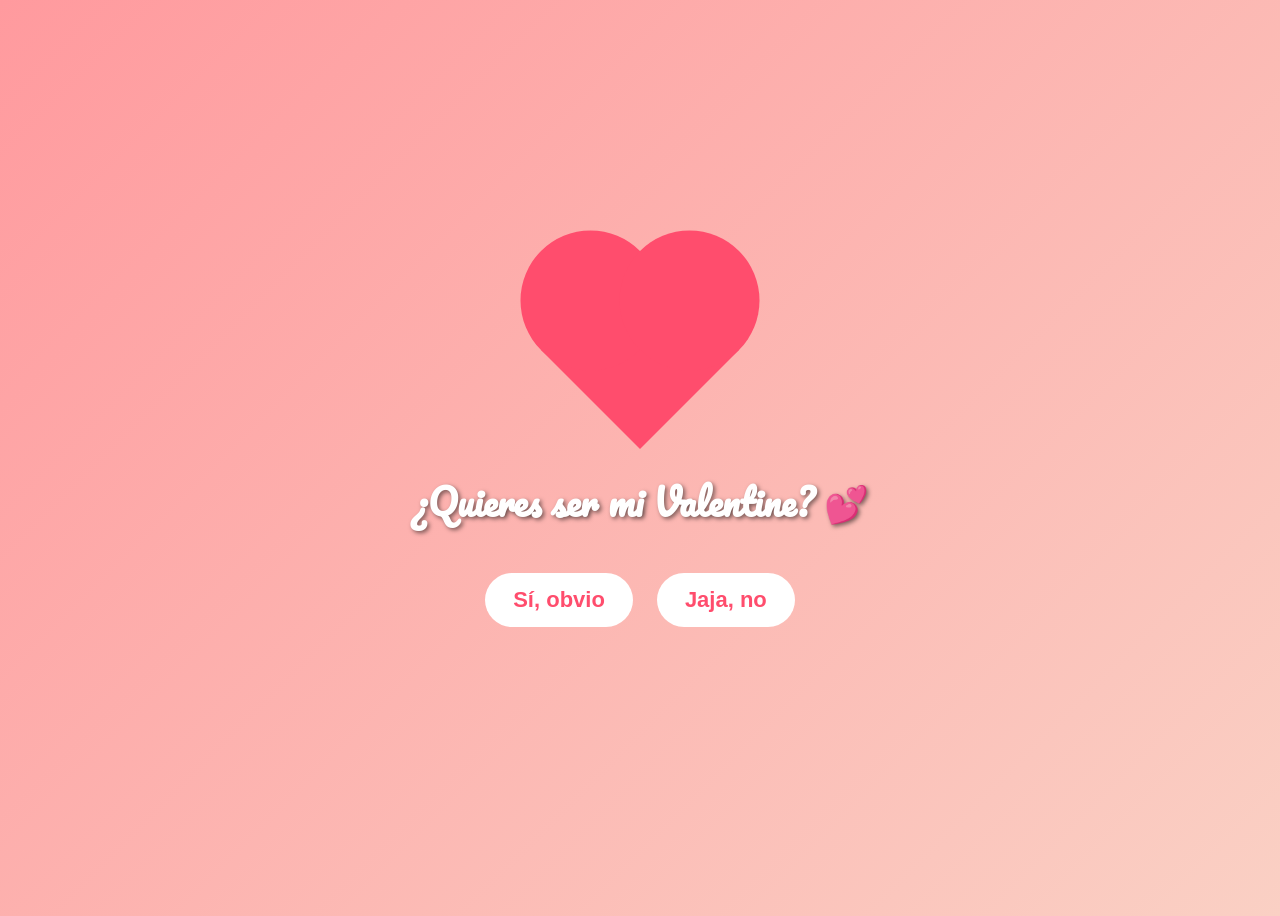
==== index.html @ 2b53ea10 "Renamed for GPages" ====
<!DOCTYPE html>
<html lang="es">
  <head>
    <meta charset="UTF-8" />
    <meta name="viewport" content="width=device-width, initial-scale=1.0" />
    <title>Valentine's Day 💖</title>
    <style>
      @font-face {
        font-family: "Pacifico";
        src: url("fonts/Pacifico-Regular.ttf") format("truetype");
        font-weight: normal;
        font-style: normal;
      }

      body {
        display: flex;
        justify-content: center;
        align-items: center;
        flex-direction: column;
        height: 100vh;
        background: linear-gradient(135deg, #ff9a9e, #fad0c4);
        text-align: center;
        font-family: "Pacifico", cursive;
      }

      .heart {
        position: relative;
        width: 140px;
        height: 140px;
        background-color: #ff4d6d;
        transform: rotate(-45deg);
        animation: pulse 1s infinite;
        margin-bottom: 30px;
      }

      .heart:before,
      .heart:after {
        content: "";
        position: absolute;
        width: 140px;
        height: 140px;
        background-color: #ff4d6d;
        border-radius: 50%;
      }

      .heart:before {
        top: -70px;
        left: 0;
      }

      .heart:after {
        left: 70px;
        top: 0;
      }

      @keyframes pulse {
        0% {
          transform: scale(1) rotate(-45deg);
        }
        50% {
          transform: scale(1.1) rotate(-45deg);
        }
        100% {
          transform: scale(1) rotate(-45deg);
        }
      }

      .text {
        font-size: 36px;
        font-weight: bold;
        color: white;
        text-shadow: 2px 2px 4px rgba(0, 0, 0, 0.5);
        opacity: 0;
        animation: fadeIn 2s ease-in-out forwards;
        margin-bottom: 20px;
        margin-top: 20px;
      }

      @keyframes fadeIn {
        0% {
          opacity: 0;
        }
        100% {
          opacity: 1;
        }
      }

      .buttons {
        margin-top: 10px;
      }

      .button {
        background-color: white;
        color: #ff4d6d;
        border: none;
        padding: 14px 28px;
        margin: 10px;
        font-size: 22px;
        font-weight: bold;
        border-radius: 40px;
        cursor: pointer;
        transition: transform 0.2s, background 0.3s;
      }

      .button:hover {
        transform: scale(1.1);
        background: #ffe4e9;
      }

      .snackbar {
        visibility: hidden;
        min-width: 280px;
        background-color: rgba(51, 51, 51, 0.9);
        color: white;
        text-align: center;
        border-radius: 15px;
        padding: 16px;
        position: fixed;
        bottom: 40px;
        left: 50%;
        transform: translateX(-50%);
        font-size: 20px;
        font-weight: bold;
        box-shadow: 0px 4px 10px rgba(0, 0, 0, 0.3);
      }

      .show {
        visibility: visible;
        animation: fadeInOut 3s;
      }

      @keyframes fadeInOut {
        0% {
          opacity: 0;
        }
        10% {
          opacity: 1;
        }
        90% {
          opacity: 1;
        }
        100% {
          opacity: 0;
        }
      }
    </style>
  </head>
  <body>
    <div class="heart"></div>
    <div class="text">¿Quieres ser mi Valentine? 💕</div>
    <div class="buttons">
      <button
        class="button"
        onclick="showSnackbar('¡Sabía que dirías que sí, porque soy genial! 😎... Nah, es porque te amooo! 💖')"
      >
        Sí, obvio
      </button>
      <button
        class="button"
        onclick="showSnackbar('¡JAJA, no tienes opción! 😆💕')"
      >
        Jaja, no
      </button>
    </div>
    <div id="snackbar" class="snackbar"></div>
    <script>
      function showSnackbar(message) {
        var snackbar = document.getElementById("snackbar");
        snackbar.innerText = message;
        snackbar.classList.add("show");
        setTimeout(function () {
          snackbar.classList.remove("show");
        }, 3000);
      }
    </script>
  </body>
</html>
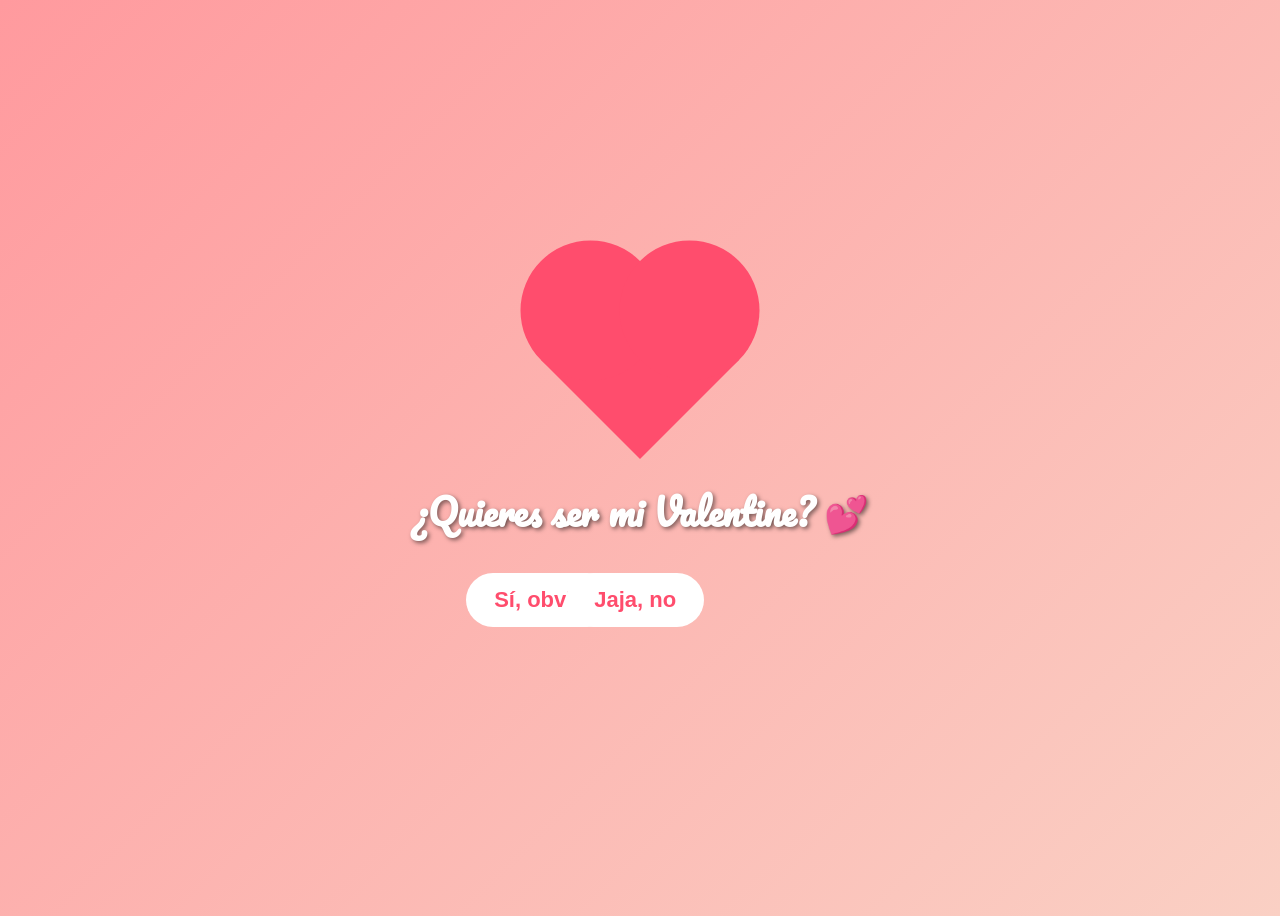
==== commit 59d08f69: "Prebuild" ====
--- a/index.html
+++ b/index.html
@@ -21,6 +21,7 @@
         background: linear-gradient(135deg, #ff9a9e, #fad0c4);
         text-align: center;
         font-family: "Pacifico", cursive;
+        overflow: hidden;
       }
 
       .heart {
@@ -87,6 +88,9 @@
 
       .buttons {
         margin-top: 10px;
+        position: relative;
+        display: flex;
+        gap: 20px;
       }
 
       .button {
@@ -94,12 +98,13 @@
         color: #ff4d6d;
         border: none;
         padding: 14px 28px;
-        margin: 10px;
         font-size: 22px;
         font-weight: bold;
         border-radius: 40px;
         cursor: pointer;
         transition: transform 0.2s, background 0.3s;
+        white-space: nowrap; /* Asegura que el texto esté en una sola línea */
+        position: absolute;
       }
 
       .button:hover {
@@ -151,19 +156,29 @@
     <div class="buttons">
       <button
         class="button"
-        onclick="showSnackbar('¡Sabía que dirías que sí, porque soy genial! 😎... Nah, es porque te amooo! 💖')"
+        onclick="showSnackbar('¡Sabía que dirías que sí, porque soy genial! 😎\n...\n Nah, ¡Es porque te amooo! 💖')"
+        style="position: relative; left: -100px;"
       >
         Sí, obvio
       </button>
       <button
         class="button"
-        onclick="showSnackbar('¡JAJA, no tienes opción! 😆💕')"
+        id="noButton"
+        onmouseover="moveButton()"
       >
         Jaja, no
       </button>
     </div>
     <div id="snackbar" class="snackbar"></div>
     <script>
+      let moveCount = 0;
+      const maxMoves = 3;
+      const button = document.getElementById("noButton");
+
+      // Guardar la posición original del botón
+      let originalX = button.offsetLeft;
+      let originalY = button.offsetTop;
+
       function showSnackbar(message) {
         var snackbar = document.getElementById("snackbar");
         snackbar.innerText = message;
@@ -172,6 +187,38 @@
           snackbar.classList.remove("show");
         }, 3000);
       }
+
+      function moveButton() {
+        if (moveCount < maxMoves) {
+          const safePadding = 20;
+
+          // Obtener el tamaño de la ventana y del botón
+          const screenWidth = window.innerWidth;
+          const screenHeight = window.innerHeight;
+          const buttonWidth = button.offsetWidth;
+          const buttonHeight = button.offsetHeight;
+
+          // Calcular los límites para que no se salga de la pantalla
+          const maxX = screenWidth - buttonWidth - safePadding;
+          const maxY = screenHeight - buttonHeight - safePadding;
+          const minX = safePadding;
+          const minY = safePadding;
+
+          // Generar nuevas coordenadas aleatorias dentro de los límites visibles
+          const newX = Math.random() * (maxX - minX) + minX;
+          const newY = Math.random() * (maxY - minY) + minY;
+
+          button.style.position = "absolute";
+          button.style.left = `${newX}px`;
+          button.style.top = `${newY}px`;
+
+          moveCount++;
+        } else {
+          // Después de 3 movimientos, regresar a la posición original
+          button.style.left = `${originalX}px`;
+          button.style.top = `${originalY}px`;
+        }
+      }
     </script>
   </body>
 </html>
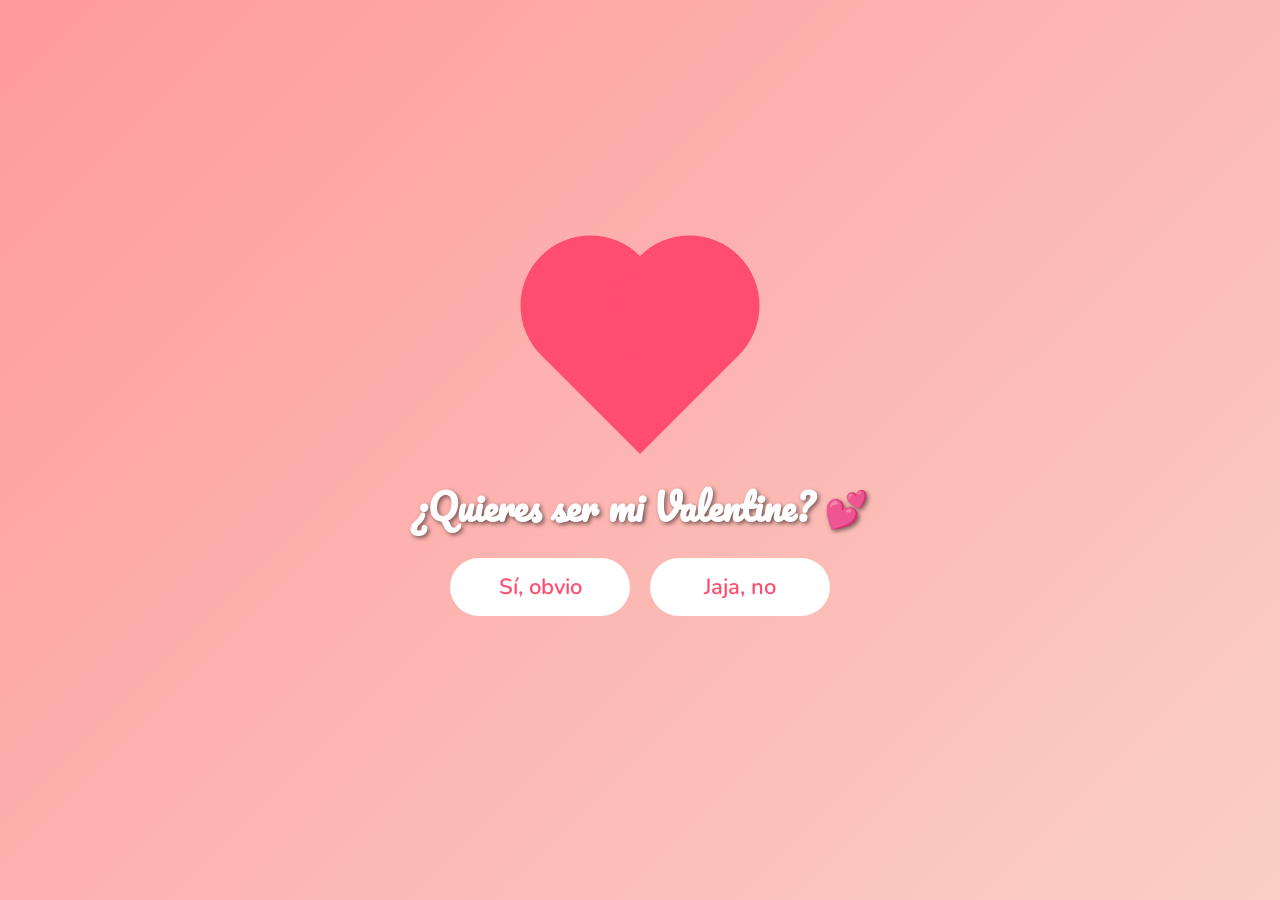
==== commit 4a32cbc2: "Movimiento horizontal NO" ====
--- a/index.html
+++ b/index.html
@@ -5,25 +5,35 @@
     <meta name="viewport" content="width=device-width, initial-scale=1.0" />
     <title>Valentine's Day 💖</title>
     <style>
+      /* Fuentes */
       @font-face {
         font-family: "Pacifico";
         src: url("fonts/Pacifico-Regular.ttf") format("truetype");
-        font-weight: normal;
-        font-style: normal;
-      }
-
+      }
+
+      @font-face {
+        font-family: "Nunito-SemiBold";
+        src: url("fonts/Nunito-SemiBold.ttf") format("truetype");
+      }
+
+      /* Diseño global */
+      html,
       body {
+        margin: 0;
+        padding: 0;
+        width: 100%;
+        height: 100%;
+        background: linear-gradient(135deg, #ff9a9e, #fad0c4);
         display: flex;
+        flex-direction: column;
         justify-content: center;
         align-items: center;
-        flex-direction: column;
-        height: 100vh;
-        background: linear-gradient(135deg, #ff9a9e, #fad0c4);
+        font-family: "Pacifico", cursive;
         text-align: center;
-        font-family: "Pacifico", cursive;
         overflow: hidden;
       }
 
+      /* Corazón animado */
       .heart {
         position: relative;
         width: 140px;
@@ -34,8 +44,8 @@
         margin-bottom: 30px;
       }
 
-      .heart:before,
-      .heart:after {
+      .heart::before,
+      .heart::after {
         content: "";
         position: absolute;
         width: 140px;
@@ -44,67 +54,60 @@
         border-radius: 50%;
       }
 
-      .heart:before {
+      .heart::before {
         top: -70px;
         left: 0;
       }
 
-      .heart:after {
+      .heart::after {
         left: 70px;
         top: 0;
       }
 
       @keyframes pulse {
-        0% {
+        0%,
+        100% {
           transform: scale(1) rotate(-45deg);
         }
         50% {
           transform: scale(1.1) rotate(-45deg);
         }
-        100% {
-          transform: scale(1) rotate(-45deg);
-        }
-      }
-
+      }
+
+      /* Texto */
       .text {
         font-size: 36px;
         font-weight: bold;
         color: white;
         text-shadow: 2px 2px 4px rgba(0, 0, 0, 0.5);
-        opacity: 0;
-        animation: fadeIn 2s ease-in-out forwards;
-        margin-bottom: 20px;
-        margin-top: 20px;
-      }
-
-      @keyframes fadeIn {
-        0% {
-          opacity: 0;
-        }
-        100% {
-          opacity: 1;
-        }
-      }
-
+        margin: 20px;
+      }
+
+      /* Contenedor de botones */
       .buttons {
-        margin-top: 10px;
+        display: flex;
+        align-items: center;
+        justify-content: center;
+        gap: 20px;
         position: relative;
-        display: flex;
-        gap: 20px;
-      }
-
+        width: 400px; /* Se asegura espacio para que el botón "No" pueda moverse */
+      }
+
+      /* Botones */
       .button {
+        font-family: "Nunito-SemiBold", sans-serif;
+        font-size: 22px;
+        font-weight: bold;
         background-color: white;
         color: #ff4d6d;
         border: none;
+        border-radius: 40px;
         padding: 14px 28px;
-        font-size: 22px;
-        font-weight: bold;
-        border-radius: 40px;
         cursor: pointer;
         transition: transform 0.2s, background 0.3s;
-        white-space: nowrap; /* Asegura que el texto esté en una sola línea */
-        position: absolute;
+        width: 180px; /* Mismo tamaño */
+        text-align: center;
+        box-sizing: border-box;
       }
 
       .button:hover {
@@ -112,6 +115,12 @@
         background: #ffe4e9;
       }
 
+      /* Botón "No" con posición absoluta cuando se mueve */
+      #noButton {
+        position: relative;
+      }
+
+      /* Snackbar */
       .snackbar {
         visibility: hidden;
         min-width: 280px;
@@ -138,9 +147,7 @@
         0% {
           opacity: 0;
         }
-        10% {
-          opacity: 1;
-        }
+        10%,
         90% {
           opacity: 1;
         }
@@ -153,71 +160,68 @@
   <body>
     <div class="heart"></div>
     <div class="text">¿Quieres ser mi Valentine? 💕</div>
-    <div class="buttons">
+
+    <div class="buttons" id="buttonsContainer">
+      <!-- Botón "Sí" -->
       <button
         class="button"
-        onclick="showSnackbar('¡Sabía que dirías que sí, porque soy genial! 😎\n...\n Nah, ¡Es porque te amooo! 💖')"
-        style="position: relative; left: -100px;"
+        onclick="showSnackbar('¡Sabía que dirías que sí, porque soy genial! 😎\n...\nNah, ¡Es porque te amooo! 💖')"
       >
         Sí, obvio
       </button>
+
+      <!-- Botón "No" -->
       <button
         class="button"
         id="noButton"
-        onmouseover="moveButton()"
+        onclick="showSnackbar('¡JAJA, no tienes opción! 😆💕')"
       >
         Jaja, no
       </button>
     </div>
+
     <div id="snackbar" class="snackbar"></div>
+
     <script>
-      let moveCount = 0;
+      const noButton = document.getElementById("noButton");
+      const buttonsContainer = document.getElementById("buttonsContainer");
+
+      let timesMoved = 0;
       const maxMoves = 3;
-      const button = document.getElementById("noButton");
-
-      // Guardar la posición original del botón
-      let originalX = button.offsetLeft;
-      let originalY = button.offsetTop;
+
+      noButton.addEventListener("mouseover", () => {
+        if (timesMoved < maxMoves) {
+          if (timesMoved === 0) {
+            // Captura la posición inicial
+            const containerRect = buttonsContainer.getBoundingClientRect();
+            const buttonRect = noButton.getBoundingClientRect();
+
+            // Cambia a posición absoluta sin moverlo
+            noButton.style.position = "absolute";
+            noButton.style.top = `${buttonRect.top - containerRect.top}px`;
+            noButton.style.left = `${buttonRect.left - containerRect.left}px`;
+          }
+
+          // Obtener ancho disponible sin salirse
+          const containerWidth = buttonsContainer.offsetWidth;
+          const buttonWidth = noButton.offsetWidth;
+          const maxX = containerWidth - buttonWidth;
+
+          // Nueva posición horizontal aleatoria dentro de los límites
+          const randomX = Math.floor(Math.random() * maxX);
+          noButton.style.left = `${randomX}px`;
+
+          timesMoved++;
+        }
+      });
 
       function showSnackbar(message) {
-        var snackbar = document.getElementById("snackbar");
+        const snackbar = document.getElementById("snackbar");
         snackbar.innerText = message;
         snackbar.classList.add("show");
-        setTimeout(function () {
+        setTimeout(() => {
           snackbar.classList.remove("show");
         }, 3000);
-      }
-
-      function moveButton() {
-        if (moveCount < maxMoves) {
-          const safePadding = 20;
-
-          // Obtener el tamaño de la ventana y del botón
-          const screenWidth = window.innerWidth;
-          const screenHeight = window.innerHeight;
-          const buttonWidth = button.offsetWidth;
-          const buttonHeight = button.offsetHeight;
-
-          // Calcular los límites para que no se salga de la pantalla
-          const maxX = screenWidth - buttonWidth - safePadding;
-          const maxY = screenHeight - buttonHeight - safePadding;
-          const minX = safePadding;
-          const minY = safePadding;
-
-          // Generar nuevas coordenadas aleatorias dentro de los límites visibles
-          const newX = Math.random() * (maxX - minX) + minX;
-          const newY = Math.random() * (maxY - minY) + minY;
-
-          button.style.position = "absolute";
-          button.style.left = `${newX}px`;
-          button.style.top = `${newY}px`;
-
-          moveCount++;
-        } else {
-          // Después de 3 movimientos, regresar a la posición original
-          button.style.left = `${originalX}px`;
-          button.style.top = `${originalY}px`;
-        }
       }
     </script>
   </body>
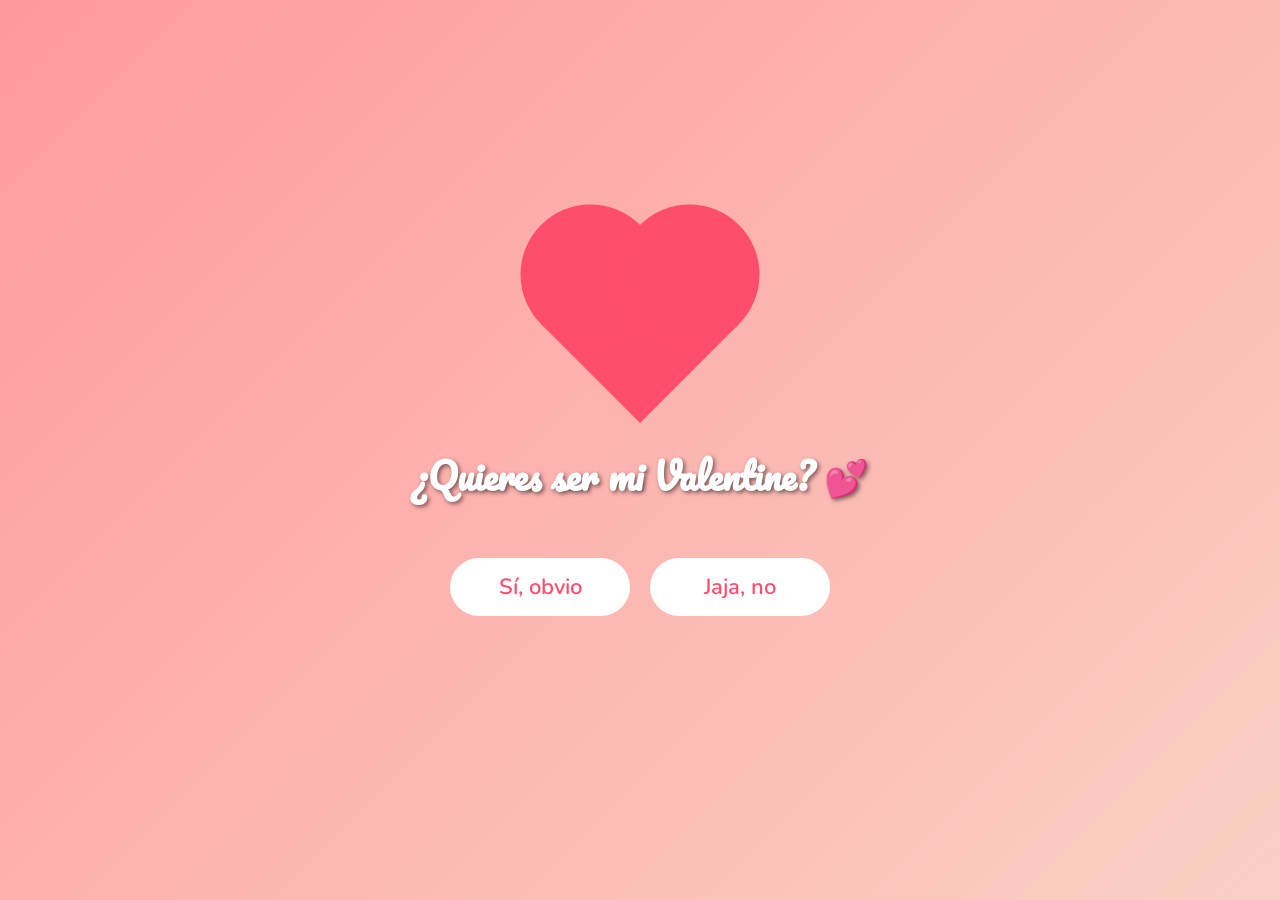
==== commit 430b44f0: "Separacion y nuevo valentine" ====
--- a/index.html
+++ b/index.html
@@ -4,225 +4,23 @@
     <meta charset="UTF-8" />
     <meta name="viewport" content="width=device-width, initial-scale=1.0" />
     <title>Valentine's Day 💖</title>
-    <style>
-      /* Fuentes */
-      @font-face {
-        font-family: "Pacifico";
-        src: url("fonts/Pacifico-Regular.ttf") format("truetype");
-      }
-
-      @font-face {
-        font-family: "Nunito-SemiBold";
-        src: url("fonts/Nunito-SemiBold.ttf") format("truetype");
-      }
-
-      /* Diseño global */
-      html,
-      body {
-        margin: 0;
-        padding: 0;
-        width: 100%;
-        height: 100%;
-        background: linear-gradient(135deg, #ff9a9e, #fad0c4);
-        display: flex;
-        flex-direction: column;
-        justify-content: center;
-        align-items: center;
-        font-family: "Pacifico", cursive;
-        text-align: center;
-        overflow: hidden;
-      }
-
-      /* Corazón animado */
-      .heart {
-        position: relative;
-        width: 140px;
-        height: 140px;
-        background-color: #ff4d6d;
-        transform: rotate(-45deg);
-        animation: pulse 1s infinite;
-        margin-bottom: 30px;
-      }
-
-      .heart::before,
-      .heart::after {
-        content: "";
-        position: absolute;
-        width: 140px;
-        height: 140px;
-        background-color: #ff4d6d;
-        border-radius: 50%;
-      }
-
-      .heart::before {
-        top: -70px;
-        left: 0;
-      }
-
-      .heart::after {
-        left: 70px;
-        top: 0;
-      }
-
-      @keyframes pulse {
-        0%,
-        100% {
-          transform: scale(1) rotate(-45deg);
-        }
-        50% {
-          transform: scale(1.1) rotate(-45deg);
-        }
-      }
-
-      /* Texto */
-      .text {
-        font-size: 36px;
-        font-weight: bold;
-        color: white;
-        text-shadow: 2px 2px 4px rgba(0, 0, 0, 0.5);
-        margin: 20px;
-      }
-
-      /* Contenedor de botones */
-      .buttons {
-        display: flex;
-        align-items: center;
-        justify-content: center;
-        gap: 20px;
-        position: relative;
-        width: 400px; /* Se asegura espacio para que el botón "No" pueda moverse */
-      }
-
-      /* Botones */
-      .button {
-        font-family: "Nunito-SemiBold", sans-serif;
-        font-size: 22px;
-        font-weight: bold;
-        background-color: white;
-        color: #ff4d6d;
-        border: none;
-        border-radius: 40px;
-        padding: 14px 28px;
-        cursor: pointer;
-        transition: transform 0.2s, background 0.3s;
-        width: 180px; /* Mismo tamaño */
-        text-align: center;
-        box-sizing: border-box;
-      }
-
-      .button:hover {
-        transform: scale(1.1);
-        background: #ffe4e9;
-      }
-
-      /* Botón "No" con posición absoluta cuando se mueve */
-      #noButton {
-        position: relative;
-      }
-
-      /* Snackbar */
-      .snackbar {
-        visibility: hidden;
-        min-width: 280px;
-        background-color: rgba(51, 51, 51, 0.9);
-        color: white;
-        text-align: center;
-        border-radius: 15px;
-        padding: 16px;
-        position: fixed;
-        bottom: 40px;
-        left: 50%;
-        transform: translateX(-50%);
-        font-size: 20px;
-        font-weight: bold;
-        box-shadow: 0px 4px 10px rgba(0, 0, 0, 0.3);
-      }
-
-      .show {
-        visibility: visible;
-        animation: fadeInOut 3s;
-      }
-
-      @keyframes fadeInOut {
-        0% {
-          opacity: 0;
-        }
-        10%,
-        90% {
-          opacity: 1;
-        }
-        100% {
-          opacity: 0;
-        }
-      }
-    </style>
+    <link rel="stylesheet" href="styles.css" />
   </head>
   <body>
     <div class="heart"></div>
     <div class="text">¿Quieres ser mi Valentine? 💕</div>
+    <div id="loveMessage" class="hidden">
+      Sería un honor que fueras mi novia, mi elegida. 💙✨
+    </div>
+    <div id="fireworks-container"></div>
 
     <div class="buttons" id="buttonsContainer">
-      <!-- Botón "Sí" -->
-      <button
-        class="button"
-        onclick="showSnackbar('¡Sabía que dirías que sí, porque soy genial! 😎\n...\nNah, ¡Es porque te amooo! 💖')"
-      >
-        Sí, obvio
-      </button>
-
-      <!-- Botón "No" -->
-      <button
-        class="button"
-        id="noButton"
-        onclick="showSnackbar('¡JAJA, no tienes opción! 😆💕')"
-      >
-        Jaja, no
-      </button>
+      <button class="button" id="yesButton">Sí, obvio</button>
+      <button class="button" id="noButton">Jaja, no</button>
     </div>
 
     <div id="snackbar" class="snackbar"></div>
 
-    <script>
-      const noButton = document.getElementById("noButton");
-      const buttonsContainer = document.getElementById("buttonsContainer");
-
-      let timesMoved = 0;
-      const maxMoves = 3;
-
-      noButton.addEventListener("mouseover", () => {
-        if (timesMoved < maxMoves) {
-          if (timesMoved === 0) {
-            // Captura la posición inicial
-            const containerRect = buttonsContainer.getBoundingClientRect();
-            const buttonRect = noButton.getBoundingClientRect();
-
-            // Cambia a posición absoluta sin moverlo
-            noButton.style.position = "absolute";
-            noButton.style.top = `${buttonRect.top - containerRect.top}px`;
-            noButton.style.left = `${buttonRect.left - containerRect.left}px`;
-          }
-
-          // Obtener ancho disponible sin salirse
-          const containerWidth = buttonsContainer.offsetWidth;
-          const buttonWidth = noButton.offsetWidth;
-          const maxX = containerWidth - buttonWidth;
-
-          // Nueva posición horizontal aleatoria dentro de los límites
-          const randomX = Math.floor(Math.random() * maxX);
-          noButton.style.left = `${randomX}px`;
-
-          timesMoved++;
-        }
-      });
-
-      function showSnackbar(message) {
-        const snackbar = document.getElementById("snackbar");
-        snackbar.innerText = message;
-        snackbar.classList.add("show");
-        setTimeout(() => {
-          snackbar.classList.remove("show");
-        }, 3000);
-      }
-    </script>
+    <script src="script.js"></script>
   </body>
 </html>
--- a/styles.css
+++ b/styles.css
@@ -0,0 +1,265 @@
+@font-face {
+  font-family: "Pacifico";
+  src: url("fonts/Pacifico-Regular.ttf") format("truetype");
+}
+
+@font-face {
+  font-family: "Nunito-SemiBold";
+  src: url("fonts/Nunito-SemiBold.ttf") format("truetype");
+}
+
+html,
+body {
+  margin: 0;
+  padding: 0;
+  width: 100%;
+  height: 100%;
+  background: linear-gradient(135deg, #ff9a9e, #fad0c4);
+  display: flex;
+  flex-direction: column;
+  justify-content: center;
+  align-items: center;
+  font-family: "Pacifico", cursive;
+  text-align: center;
+  overflow: hidden;
+}
+
+.heart {
+  position: relative;
+  width: 140px;
+  height: 140px;
+  background-color: #ff4d6d;
+  transform: rotate(-45deg);
+  animation: pulse 1s infinite;
+  margin-bottom: 30px;
+}
+
+.heart::before,
+.heart::after {
+  content: "";
+  position: absolute;
+  width: 140px;
+  height: 140px;
+  background-color: #ff4d6d;
+  border-radius: 50%;
+}
+
+.heart::before {
+  top: -70px;
+  left: 0;
+}
+
+.heart::after {
+  left: 70px;
+  top: 0;
+}
+
+@keyframes pulse {
+  0%,
+  100% {
+    transform: scale(1) rotate(-45deg);
+  }
+  50% {
+    transform: scale(1.1) rotate(-45deg);
+  }
+}
+
+.text {
+  font-size: 36px;
+  font-weight: bold;
+  color: white;
+  text-shadow: 2px 2px 4px rgba(0, 0, 0, 0.5);
+  margin: 20px;
+}
+
+.buttons {
+  display: flex;
+  align-items: center;
+  justify-content: center;
+  gap: 20px;
+  position: relative;
+  width: 600px;
+  height: 120px;
+}
+
+.button {
+  font-family: "Nunito-SemiBold", sans-serif;
+  font-size: 22px;
+  font-weight: bold;
+  background-color: white;
+  color: #ff4d6d;
+  border: none;
+  border-radius: 40px;
+  padding: 14px 28px;
+  cursor: pointer;
+  transition: transform 0.2s, background 0.3s;
+  width: 180px;
+  text-align: center;
+  box-sizing: border-box;
+  position: relative;
+}
+
+.button:hover {
+  transform: scale(1.1);
+  background: #ffe4e9;
+}
+
+#yesButton.highlight {
+  position: relative;
+  border-radius: 40px;
+  border: 4px solid transparent;
+  animation: borderColorChange 5s linear infinite, slowPulse 10s infinite;
+}
+
+@keyframes borderColorChange {
+  0% {
+    box-shadow: 0 0 10px 4px rgba(255, 77, 109, 0.6);
+  }
+  50% {
+    box-shadow: 0 0 15px 5px rgba(138, 43, 226, 0.8);
+  }
+  100% {
+    box-shadow: 0 0 10px 4px rgba(255, 77, 109, 0.6);
+  }
+}
+
+@keyframes slowPulse {
+  0%,
+  100% {
+    transform: scale(1);
+  }
+  50% {
+    transform: scale(1.05);
+  }
+}
+
+#noButton {
+  position: relative;
+}
+
+.snackbar {
+  visibility: hidden;
+  min-width: 280px;
+  background-color: rgba(51, 51, 51, 0.9);
+  color: white;
+  text-align: center;
+  border-radius: 15px;
+  padding: 16px;
+  position: fixed;
+  bottom: 40px;
+  left: 50%;
+  transform: translateX(-50%);
+  font-size: 20px;
+  font-weight: bold;
+  font-family: "Nunito-SemiBold", sans-serif;
+  box-shadow: 0px 4px 10px rgba(0, 0, 0, 0.3);
+}
+
+.show {
+  visibility: visible;
+  animation: fadeInOut 3s;
+}
+
+@keyframes fadeInOut {
+  0% {
+    opacity: 0;
+  }
+  10%,
+  90% {
+    opacity: 1;
+  }
+  100% {
+    opacity: 0;
+  }
+}
+
+.expand-heart {
+  animation: heartExpand 3s forwards;
+}
+
+@keyframes heartExpand {
+  0% {
+    transform: scale(1) rotate(-45deg);
+    background-color: #ff4d6d;
+  }
+  50% {
+    transform: scale(15) rotate(-45deg);
+    background-color: #4066ff;
+  }
+  100% {
+    transform: scale(50) rotate(-45deg);
+    background-color: #001f3f;
+  }
+}
+
+#loveMessage {
+  font-size: 20px;
+  font-weight: normal;
+  color: white;
+  text-shadow: 2px 2px 4px rgba(0, 0, 0, 0.5);
+  opacity: 0;
+  transition: opacity 2s ease-in-out;
+}
+
+.hidden {
+  display: none;
+}
+
+.fade-in {
+  display: visible;
+  opacity: 1;
+}
+
+/* Fuegos artificiales de corazones */
+#fireworks-container {
+  position: fixed;
+  top: 0;
+  left: 0;
+  width: 100%;
+  height: 100%;
+  pointer-events: none;
+}
+
+.firework-heart {
+  position: absolute;
+  width: 20px;
+  height: 20px;
+  background-color: red;
+  transform: rotate(-45deg);
+  animation: explode 4s ease-in-out forwards;
+}
+
+.firework-heart::before,
+.firework-heart::after {
+  content: "";
+  position: absolute;
+  width: 20px;
+  height: 20px;
+  background-color: red;
+  border-radius: 50%;
+}
+
+.firework-heart::before {
+  top: -10px;
+  left: 0;
+}
+
+.firework-heart::after {
+  left: 10px;
+  top: 0;
+}
+
+@keyframes explode {
+  0% {
+    transform: translateY(0) scale(0.5) rotate(-45deg);
+    opacity: 1;
+  }
+  50% {
+    transform: translateY(-200px) scale(1.2) rotate(-45deg);
+    opacity: 1;
+  }
+  100% {
+    transform: translateY(-300px) scale(1.5) rotate(-45deg);
+    opacity: 0;
+  }
+}
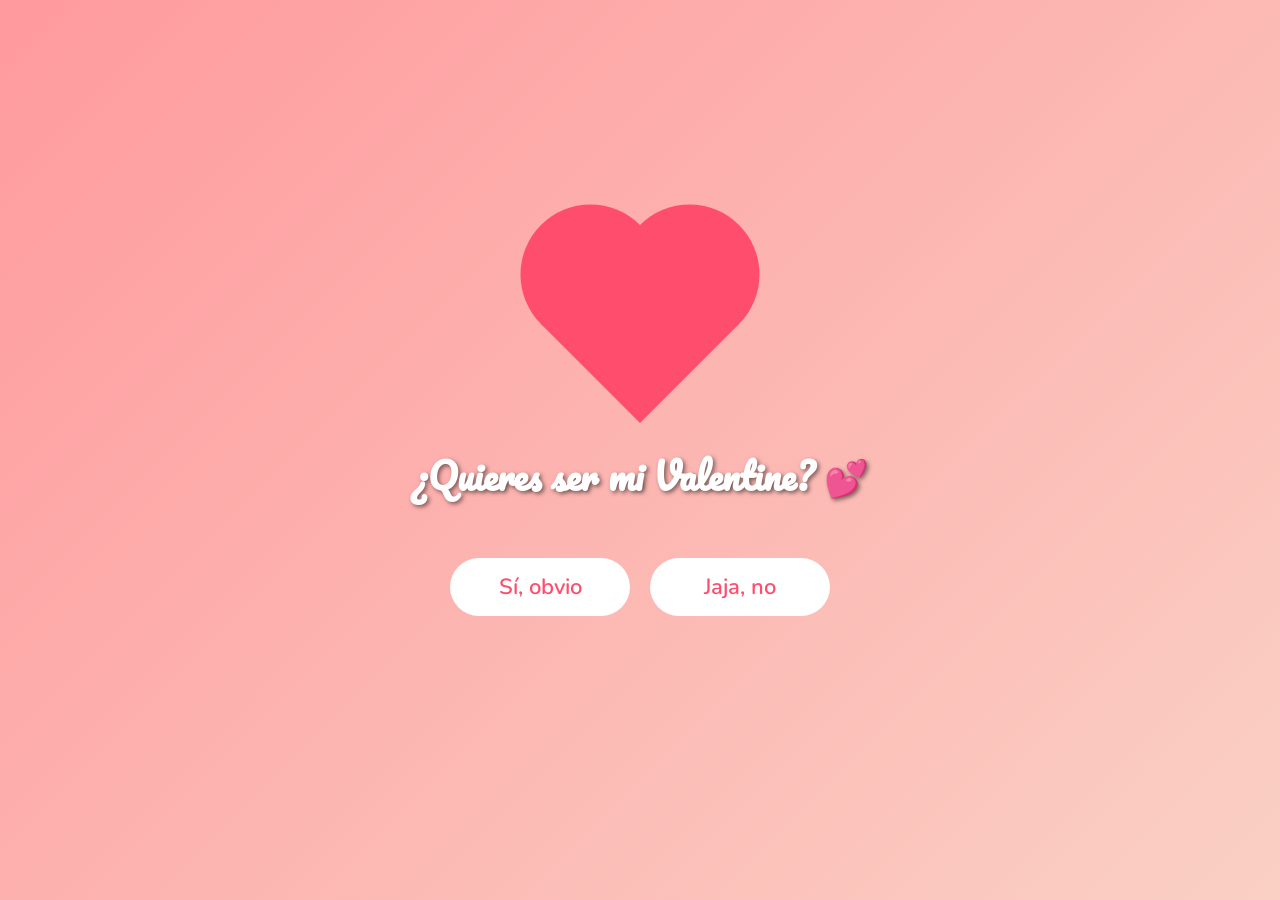
==== commit efafcbcf: "Ready for her" ====
--- a/index.html
+++ b/index.html
@@ -10,7 +10,18 @@
     <div class="heart"></div>
     <div class="text">¿Quieres ser mi Valentine? 💕</div>
     <div id="loveMessage" class="hidden">
-      Sería un honor que fueras mi novia, mi elegida. 💙✨
+      Dicen que el destino es un conjunto de casualidades… pero lo nuestro no
+      fue casualidad. Fue un pequeño milagro que el universo escribió con todo
+      el cariño del mundo 🌌<br /><br />Desde hoy, no eres solo mi Valentine…
+      eres el latido que da ritmo a mi historia, la luz que ilumina mi camino y
+      la chispa que enciende mi alma 🔥 No sé cómo explicarlo, pero contigo todo
+      se siente diferente… más bonito, más natural, más nosotros💎:3 <br />Cada
+      conversación tiene su propia magia, cada momento se vuelve especial sin
+      esfuerzo, y cada día me sorprende lo increíble que es conocerte más🌞. Sin
+      darme cuenta, terminaste siendo mi parte favorita del día 💙<br /><br />Que
+      seas mi Valentine es todo un honor, ¿Sabes por qué? Porque entre todas las
+      estrellas, si tuviera que elegir una… siempre serías tú ✨ <br /><br />
+      -> Te amo, Fanny 🌸
     </div>
     <div id="fireworks-container"></div>
 
--- a/styles.css
+++ b/styles.css
@@ -188,17 +188,21 @@
   }
   100% {
     transform: scale(50) rotate(-45deg);
-    background-color: #001f3f;
+    background-color: #2d003f;
   }
 }
 
 #loveMessage {
-  font-size: 20px;
+  font-size: 24px;
   font-weight: normal;
   color: white;
   text-shadow: 2px 2px 4px rgba(0, 0, 0, 0.5);
   opacity: 0;
   transition: opacity 2s ease-in-out;
+  padding-inline: 4em;
+  padding-top: 1em;
+  
+  text-align: justify;
 }
 
 .hidden {
@@ -211,13 +215,25 @@
 }
 
 /* Fuegos artificiales de corazones */
-#fireworks-container {
-  position: fixed;
-  top: 0;
-  left: 0;
-  width: 100%;
-  height: 100%;
-  pointer-events: none;
+.firework-core {
+  position: absolute;
+  width: 10px;
+  height: 10px;
+  background: white;
+  border-radius: 50%;
+  box-shadow: 0 0 15px white;
+  animation: fireworkLaunch 1s ease-out forwards;
+}
+
+@keyframes fireworkLaunch {
+  0% {
+    transform: translateY(0);
+    opacity: 1;
+  }
+  100% {
+    transform: translateY(-50vh);
+    opacity: 0;
+  }
 }
 
 .firework-heart {
@@ -226,7 +242,9 @@
   height: 20px;
   background-color: red;
   transform: rotate(-45deg);
-  animation: explode 4s ease-in-out forwards;
+  animation: explode-heart 3s cubic-bezier(0.25, 1, 0.5, 1) forwards;
+  opacity: 0.9;
+  filter: drop-shadow(0 0 8px rgba(255, 255, 255, 0.9));
 }
 
 .firework-heart::before,
@@ -235,7 +253,7 @@
   position: absolute;
   width: 20px;
   height: 20px;
-  background-color: red;
+  background-color: inherit;
   border-radius: 50%;
 }
 
@@ -249,17 +267,17 @@
   top: 0;
 }
 
-@keyframes explode {
-  0% {
-    transform: translateY(0) scale(0.5) rotate(-45deg);
-    opacity: 1;
-  }
-  50% {
-    transform: translateY(-200px) scale(1.2) rotate(-45deg);
-    opacity: 1;
-  }
-  100% {
-    transform: translateY(-300px) scale(1.5) rotate(-45deg);
-    opacity: 0;
-  }
-}
+@keyframes explode-heart {
+  0% {
+    transform: translate(0, 0) scale(0.5) rotate(-45deg);
+    opacity: 1;
+  }
+  50% {
+    transform: translate(var(--final-x), var(--final-y)) scale(1.5)
+      rotate(-45deg);
+    opacity: 1;
+  }
+  100% {
+    opacity: 0;
+  }
+}
